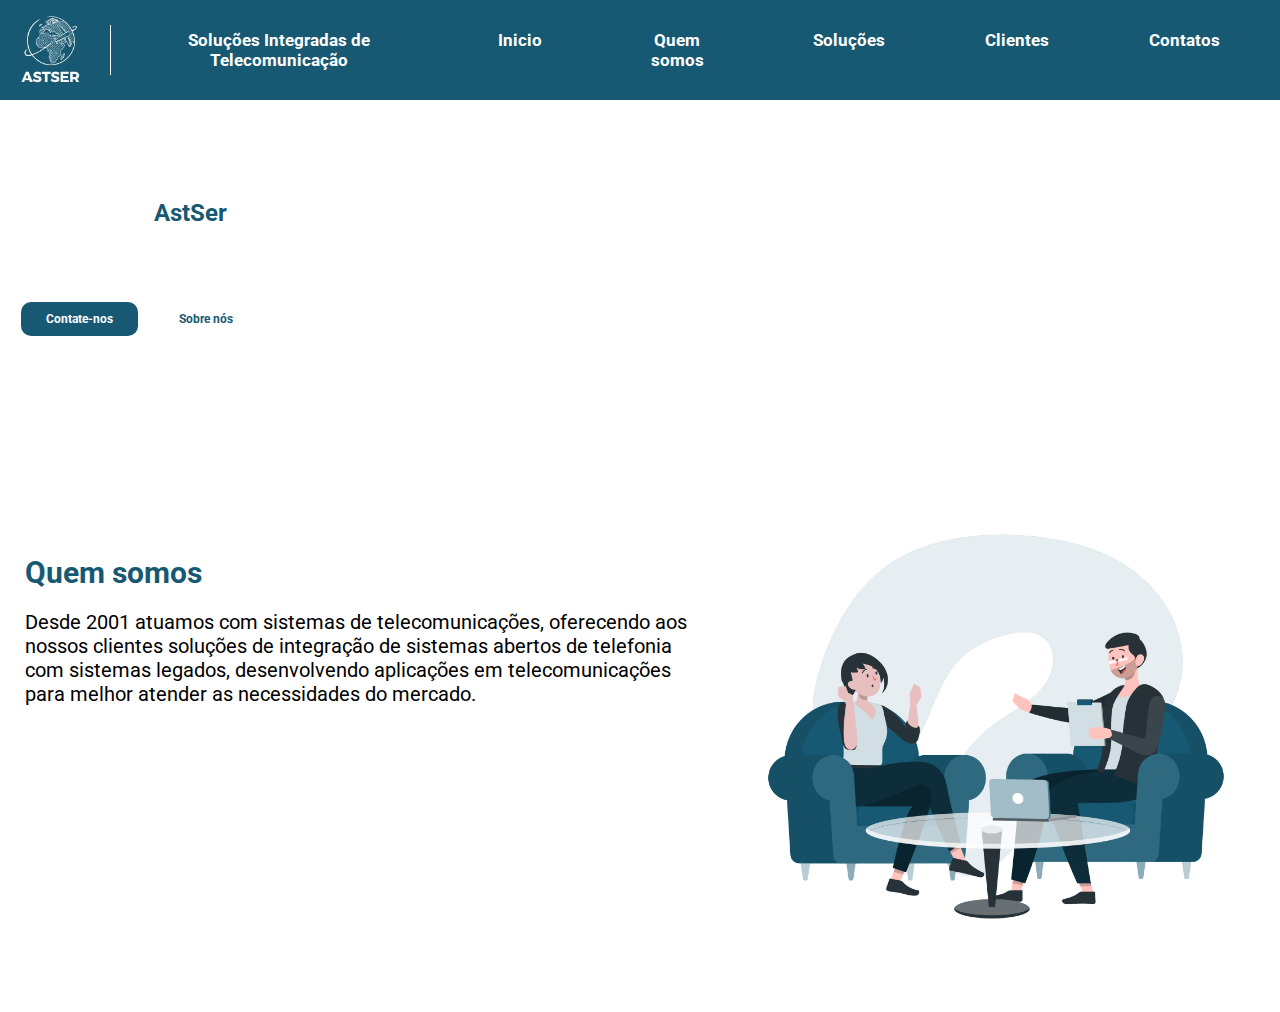
==== index.html @ e0fa29d2 "att" ====
<!DOCTYPE html>
<html lang="pt-br">
<head>
    <meta charset="UTF-8">
    <meta http-equiv="X-UA-Compatible" content="IE=edge">
    <meta name="viewport" content="width=device-width, initial-scale=1.0">
    <title>Astser</title>
    <link rel="stylesheet" href="style.css">
    <link rel="preconnect" href="https://fonts.googleapis.com">
    <link rel="preconnect" href="https://fonts.gstatic.com" crossorigin>
    <link href="https://fonts.googleapis.com/css2?family=Roboto:wght@100&display=swap" rel="stylesheet">
    <link rel="stylesheet" href="https://fonts.googleapis.com/css2?family=Material+Symbols+Outlined:opsz,wght,FILL,GRAD@48,400,0,0" />
    <link href="https://fonts.googleapis.com/css2?family=Roboto:wght@100;900&display=swap" rel="stylesheet">
    <script src="https://code.jquery.com/jquery-3.6.1.min.js" integrity="sha256-o88AwQnZB+VDvE9tvIXrMQaPlFFSUTR+nldQm1LuPXQ=" crossorigin="anonymous"></script>
</head>
<body>
    
        <header>
            <div class="menu active">
                <div class="empresa">
                    <div id="logo">
                        <a href="#"><img src="images/imgOrg.jpg" alt=""></a>
                    </div>
                    <div class="traco"></div>
                    <div id="frase">
                        <p>Soluções Integradas de Telecomunicação</p>
                    </div>
                </div>
                <div><span id="icon-menu" class="material-symbols-outlined" style="cursor: pointer;" onclick="clickMenu()">menu</span></div>
                <div>
                    <div>
                        <ul id="itens" class="itens">
                            <li><a href="#">Inicio</a></li>
                            <li><a href="#">Quem somos</a></li>
                            <li><a href="#">Soluções</a></li>
                            <li><a href="#">Clientes</a></li>
                            <li><a href="#">Contatos</a></li>
                        </ul>
                    </div>
                    <ul class="itens-2">
                        <a href="#">
                            <li>Inicio</li>
                        </a>
                        <a href="#">
                            <li>Quem somos</li>
                        </a>
                        <a href="#">
                            <li>Soluções</li>
                        </a>
                        <a href="#">
                            <li>Clientes</li>
                        </a>
                        <a href="#">
                            <li>Contatos</li>
                        </a>
                    </ul>
                </div>
            </div>
        </header>

        <main>
            <div class="content">
                <div class="div-content">
                    <div class="words-content">
                        <div id="title-content">
                            <h2>Bem vindo a <span>AstSer</span></h2>
                        </div>
                        <div id="paragraph-content">
                            <p>Estamos prontos para oferecer a você soluções na integração de seu sistema de telecomunicação.</p>
                        </div>
                        <div class="btn-content">
                                <div class="btn">
                                    <a href="#">
                                        Contate-nos
                                    </a>
                                </div>
                            
                            <div class="btn">
                                <a href="#" >
                                    Sobre nós
                                </a>
                            </div>
                    </div>
                    </div>
                </div>
            </div>

            <div class="who-we">
                <div class="who-content">
                    <h2>Quem somos</h2>
                    <p>Desde 2001 atuamos com sistemas de telecomunicações, oferecendo aos nossos clientes soluções de integração de sistemas abertos de telefonia com sistemas legados, desenvolvendo aplicações em telecomunicações para melhor atender as necessidades do mercado.</p>
                </div>
                <div class="who-img">
                    <img src="images/Consulting-rafiki.png" alt="">
                </div>
            </div>

            <div class="solucoes">
                
            </div>
        </main>
</body>
<script>
    function clickMenu(){
        if(itens.style.display == "flex"){
            itens.style.display = "none"
        }else{
            itens.style.display = "flex"
        }
    }

</script>
</html>
---- style.css ----
/* MENU */
*{
    padding: 0px;
    margin: 0px;
    font-family: 'Roboto', sans-serif;
}
.menu{
    text-align: center;
    margin: auto;
    background-color: #175972; 
    font-weight: bold;
    margin: auto;
    padding: 15px;
    box-sizing: border-box;
    width: 100%;
    color: white;
    /* MENU FIXO */
    position: fixed;
    top: 0;
    z-index: 999;
}
.menu a{
    text-decoration: none;
    color: white;
}
.empresa p{
    margin: 15px;
}
#logo img{
    width: 60px;
}

.itens{
    display: none;
    list-style-type: none;
    flex-direction: column; 
    text-align: left;
    position: fixed;
    background-color: #175972;
    margin-top: 25px; 
    height: 100%;
    padding: 40px;
    left: 0;
    /* left: -220px;
    top: 143px;
    position: absolute;
    padding: 20px;
    padding-right: 70px;
    height: 100%;
    margin-top: 40px;
    text-align: left;
    background-color: #175972; 
    box-shadow: 1px 3px 1px 1px rgba(0, 0, 0, 0.286);
    transform: translateX(220px);
    transition: 2s ease;  */
} 
.itens li{
    margin-top: 20px;
}

.itens li:hover{
    background-color: #34bcee3f; 
}
.itens-2{
    display: none;
    text-align: center;
    list-style-type: none;
    flex-direction: column;
}
.itens li{
    padding: 10px;
}
#icon-menu{
    float: left;
}
/* BEM-VINDO A ASTSER */

.content{
    display: flex;
    min-height: 350px;
    margin-top: 170px;
}
.div-content{
    display: flex;
    width: 100%;
    background-image: url("images/global2.png");
    background-size: cover;
    background-position: left;
    flex-direction: column;
    justify-content: center;
    text-align: left;
    padding-left: 15px;
}
#title-content{
    margin-bottom: 20px;
    font-weight: bold;
    color: white;
}
#title-content span{
    color: #175972;
    font-weight: bold;
}
#paragraph-content p{
    margin-right: 150px;
    color: rgba(255, 255, 255, 0.797);
}
.btn-content{
    margin-top: 30px;
}
.btn-content div:nth-child(2){
    background-color: white;
}
.btn-content div:nth-child(2) a{
    color: #175972;
}
.btn-content div:nth-child(2):hover{
    background-color: #34bcee3f;
}
.btn-content div:nth-child(2) a:hover{
    color: white;
}
.btn{
    display: inline-block;
    background-color: #175972;
    padding: 10px;
    padding-left: 25px;
    padding-right: 25px;
    border-radius: 10px;
    border: none;
    text-decoration: none;
    font-weight: bold;
    text-align: center;
    margin: 6px;
    max-width: 25%;
    font-size: 12px;
    cursor: pointer;
}
.btn a{
    text-decoration: none;
    color: white;
}
.btn:hover{
    background-color: #34bcee3f;
    color: rgb(255, 255, 0);
    font-weight: bold;
    transition: 1s;
} 
/* QUEM SOMOS */

.who-we{
    color: rgb(0, 0, 0);
    text-align: left;
    
}
.who-content{
    padding-left: 15px;
    margin: 10px;
}
.who-content h2{
    font-weight: bold;
    color: #175972;
    margin-bottom: 20px;
}
.who-img img{
    width: 100%;
}
/* RESPONSIVIDADE MENU */

@media (min-width:700px) {
    .content{
        margin-top: 95px;
    }
    .traco{
        width: 1px;
        height: 50px;
        margin-left: 10px;
        background-color: white;
    }
    .empresa{
        display: flex;
        align-items: center;
    }
    .menu{
        display: flex;
        justify-content: space-around;
        font-size: 15px;
        align-items: center;
        padding: 10px;
    }
    #icon-menu{
        display: none;
    } 
    .itens{
        position: none;
        display: none;
    }
    .itens li{
        display: none;
    }
    .itens-2{
        display: flex;
        flex-direction: row;
    }
    .itens-2 li{
        margin: 20px;
    }
    .itens-2 a:hover{
        background-color: #34bcee3f; 
        border-radius: 15px;
        transition: 1.0s;
    }
}
@media (min-width:1000px) {
    /* MENU */
    .itens{
        position: none;
        display: none;
    }
    .itens-2 li{
        margin-left: 50px;
        margin-right: 50px;
    }
    .traco{
        width: 1px;
        height: 50px;
        margin-left: 30px;
        background-color: white;
    }
    #logo{
        margin-left: 10px;
    }
    /*  QUEM SOMOS */
    .who-we{
        display: flex;
    }
    .who-content{
        display: flex;
        flex-direction: column;
        
        padding-top: 100px;
        font-size: 20px;
    }
    .who-img img{
        min-width: 50%;
    }
}
@media (min-width:1200px) {
    .menu{
        font-size: 17px;
        padding: 10px;
    }
}
/* RESPONSIVIDADE CONTENT */

@media (min-width:1500px) {
    .content{
        min-height: 500px;
    }
    .div-content{
        align-items: center;
    }
    .btn{
       font-size: 17px;
        
    }
    .words-content{
        width: 50%;
        display: flex;
        font-size: 25px;
        flex-direction: column;
        justify-content: center;
        margin-right: 500px;
    }
    .who-img{
        width: 1200px;
    }
    .who-img img{
        width: 600px;
    }
    .who-content{
        margin-left: 375px;
    }
}
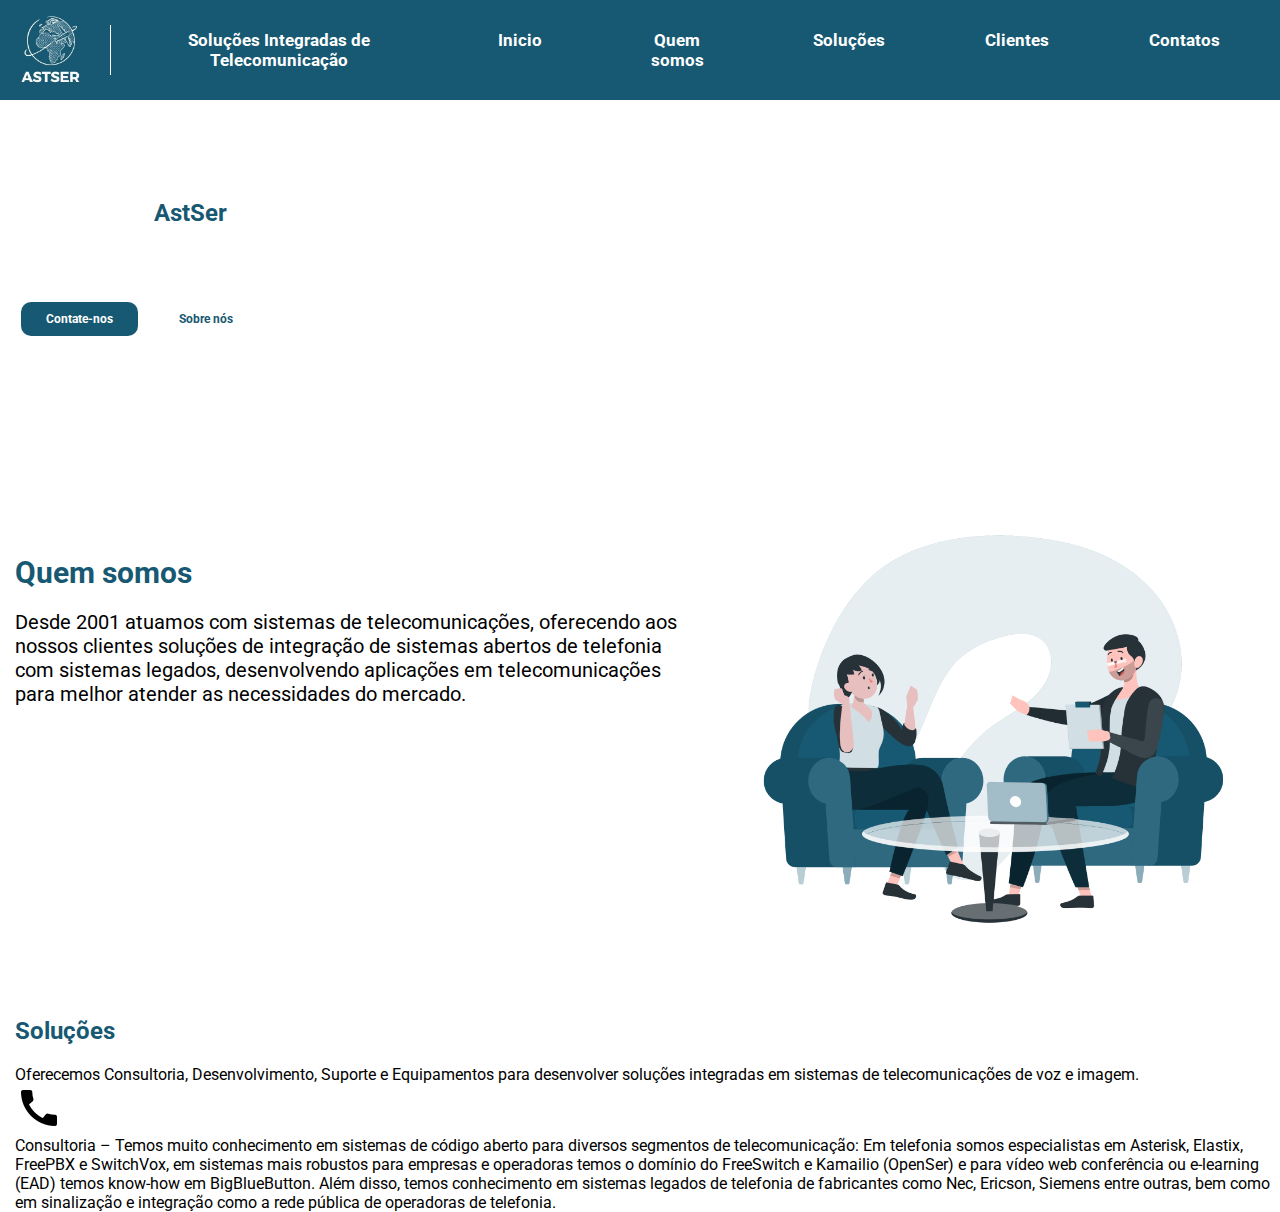
==== commit d2a813e7: "update" ====
--- a/index.html
+++ b/index.html
@@ -96,7 +96,14 @@
             </div>
 
             <div class="solucoes">
-                
+                <h2>Soluções</h2>
+                <p>Oferecemos Consultoria, Desenvolvimento, Suporte e Equipamentos para desenvolver soluções integradas em sistemas de telecomunicações de voz e imagem.</p>
+                <div class="solucoes-itens">
+                    <div class="">
+                        <img src="images/baseline_call_black_24dp.png" alt="">
+                        <p>Consultoria – Temos muito conhecimento em sistemas de código aberto para diversos segmentos de telecomunicação: Em telefonia somos especialistas em Asterisk, Elastix, FreePBX e SwitchVox, em sistemas mais robustos para empresas e operadoras temos o domínio do FreeSwitch e Kamailio (OpenSer) e para vídeo web conferência ou e-learning (EAD)  temos know-how em BigBlueButton. Além disso, temos conhecimento em sistemas legados de telefonia de fabricantes como Nec, Ericson, Siemens entre outras, bem como em sinalização e integração como a rede pública de operadoras de telefonia.</p>
+                    </div>
+                </div>
             </div>
         </main>
 </body>
--- a/style.css
+++ b/style.css
@@ -153,7 +153,7 @@
     
 }
 .who-content{
-    padding-left: 15px;
+    padding-left: 5px;
     margin: 10px;
 }
 .who-content h2{
@@ -164,6 +164,19 @@
 .who-img img{
     width: 100%;
 }
+/* SOLUÇÕES */
+.solucoes{
+    display: flex;
+    flex-direction: column;
+    text-align: left;
+    padding-left: 15px;
+}
+.solucoes h2{
+    font-weight: bold;
+    color: #175972;
+    margin-bottom: 20px;
+}
+
 /* RESPONSIVIDADE MENU */
 
 @media (min-width:700px) {
@@ -261,7 +274,6 @@
     }
     .btn{
        font-size: 17px;
-        
     }
     .words-content{
         width: 50%;
@@ -273,11 +285,12 @@
     }
     .who-img{
         width: 1200px;
+        margin-right: 160px;
     }
     .who-img img{
         width: 600px;
     }
     .who-content{
-        margin-left: 375px;
+        margin-left: 395px;
     }
 }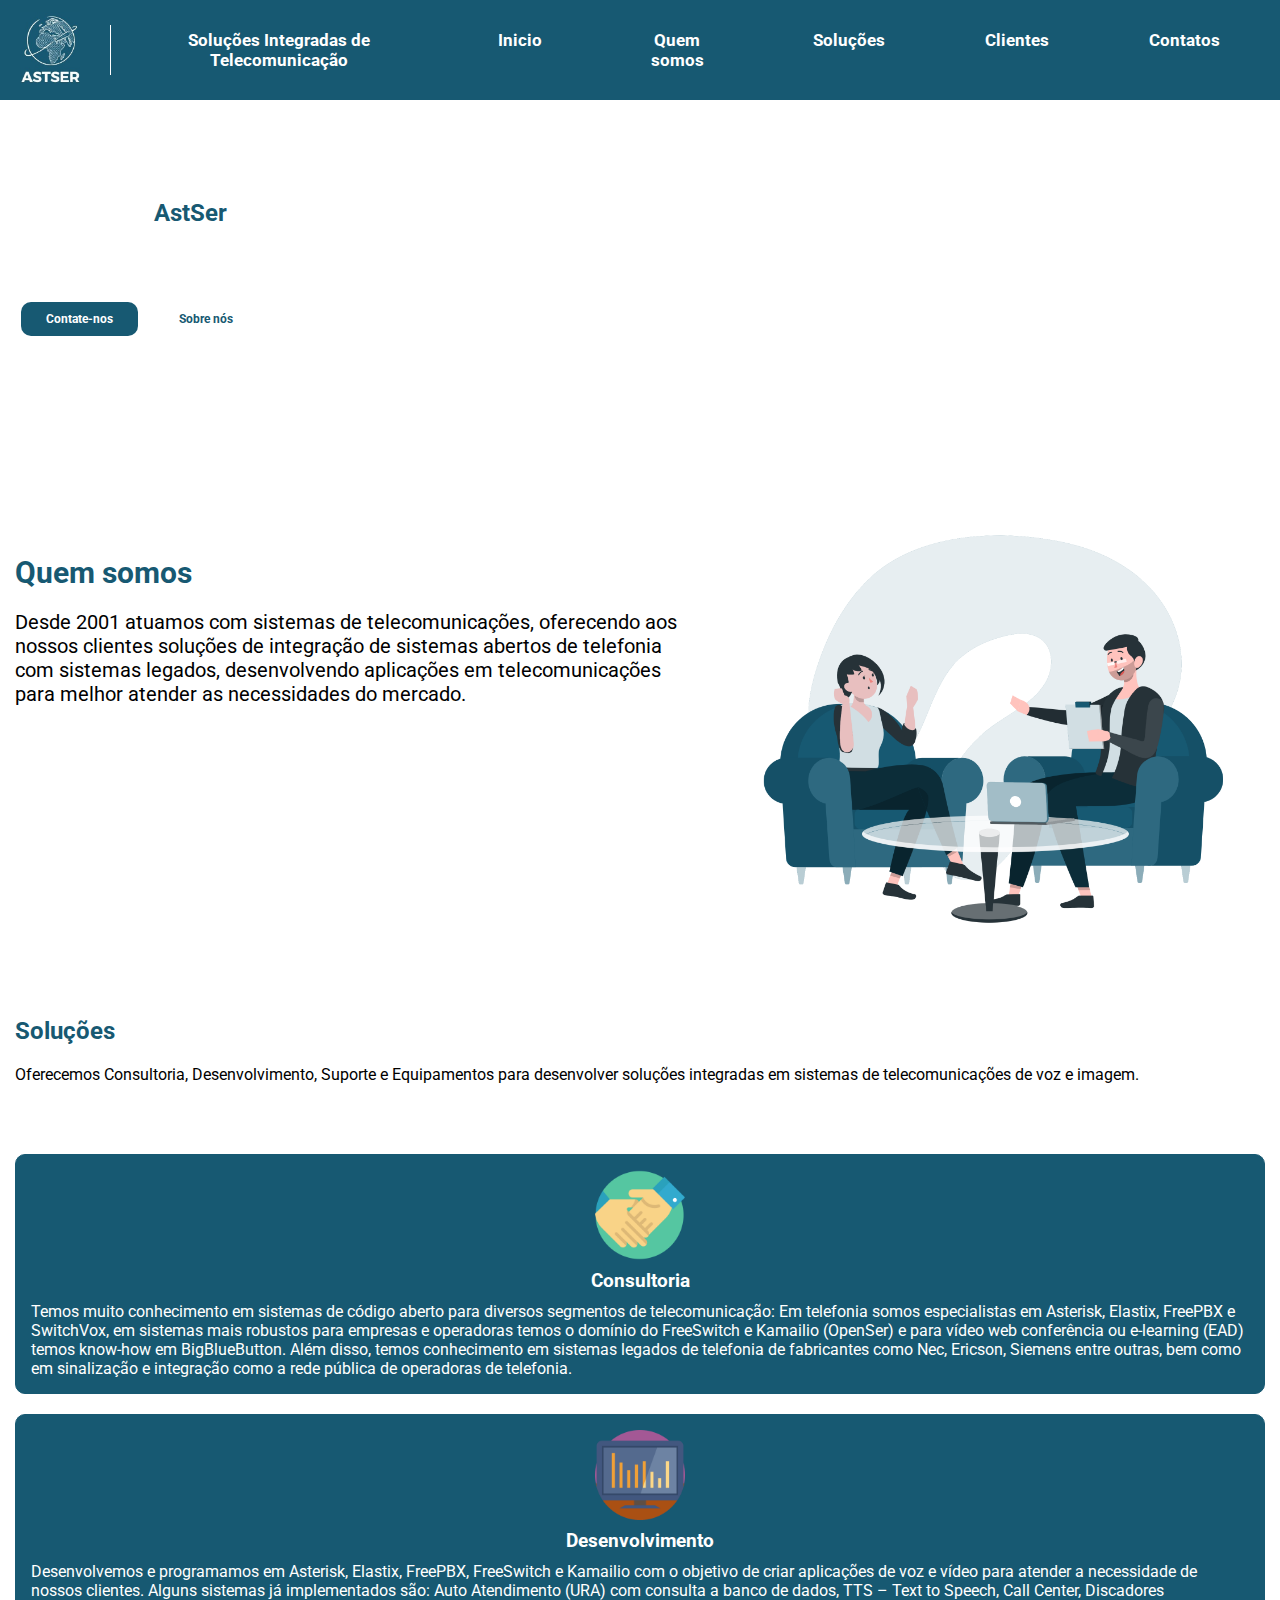
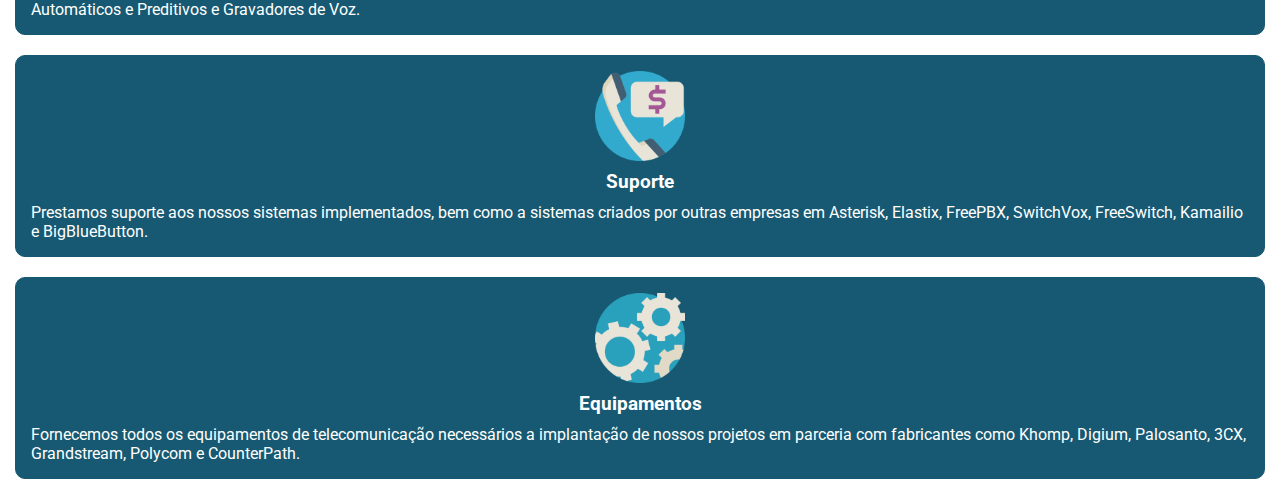
==== commit e8548902: "update 1.0" ====
--- a/index.html
+++ b/index.html
@@ -98,10 +98,30 @@
             <div class="solucoes">
                 <h2>Soluções</h2>
                 <p>Oferecemos Consultoria, Desenvolvimento, Suporte e Equipamentos para desenvolver soluções integradas em sistemas de telecomunicações de voz e imagem.</p>
-                <div class="solucoes-itens">
-                    <div class="">
-                        <img src="images/baseline_call_black_24dp.png" alt="">
-                        <p>Consultoria – Temos muito conhecimento em sistemas de código aberto para diversos segmentos de telecomunicação: Em telefonia somos especialistas em Asterisk, Elastix, FreePBX e SwitchVox, em sistemas mais robustos para empresas e operadoras temos o domínio do FreeSwitch e Kamailio (OpenSer) e para vídeo web conferência ou e-learning (EAD)  temos know-how em BigBlueButton. Além disso, temos conhecimento em sistemas legados de telefonia de fabricantes como Nec, Ericson, Siemens entre outras, bem como em sinalização e integração como a rede pública de operadoras de telefonia.</p>
+                <div class="solucoes-content">
+                    <div class="solucoes-itens">
+                        <div class="icon-img">
+                            <img src="images/aperto-de-mao.png" alt="">
+                        </div>
+                        <p><h3>Consultoria</h3> Temos muito conhecimento em sistemas de código aberto para diversos segmentos de telecomunicação: Em telefonia somos especialistas em Asterisk, Elastix, FreePBX e SwitchVox, em sistemas mais robustos para empresas e operadoras temos o domínio do FreeSwitch e Kamailio (OpenSer) e para vídeo web conferência ou e-learning (EAD)  temos know-how em BigBlueButton. Além disso, temos conhecimento em sistemas legados de telefonia de fabricantes como Nec, Ericson, Siemens entre outras, bem como em sinalização e integração como a rede pública de operadoras de telefonia.</p>
+                    </div>
+                    <div class="solucoes-itens">
+                        <div class="icon-img">
+                            <img src="images/estatisticas.png" alt="">
+                        </div>
+                        <p><h3>Desenvolvimento</h3> Desenvolvemos e programamos em Asterisk, Elastix, FreePBX, FreeSwitch e Kamailio com o objetivo de criar aplicações de voz e vídeo para atender a necessidade de nossos clientes. Alguns sistemas já implementados são: Auto Atendimento (URA) com consulta a banco de dados, TTS – Text to Speech, Call Center, Discadores Automáticos e Preditivos e Gravadores de Voz.</p>
+                    </div>
+                    <div class="solucoes-itens">
+                        <div class="icon-img">
+                            <img src="images/chamada-telefonica.png" alt="">
+                        </div>
+                        <p><h3>Suporte</h3> Prestamos suporte aos nossos sistemas implementados, bem como a sistemas criados por outras empresas em Asterisk, Elastix, FreePBX, SwitchVox, FreeSwitch, Kamailio e BigBlueButton.</p>
+                    </div>
+                    <div class="solucoes-itens">
+                        <div class="icon-img">
+                            <img src="images/engrenagem.png" alt="">
+                        </div>
+                        <p><h3>Equipamentos</h3> Fornecemos todos os equipamentos de telecomunicação necessários a implantação de nossos projetos em parceria com fabricantes como Khomp, Digium, Palosanto, 3CX, Grandstream, Polycom e CounterPath.</p>
                     </div>
                 </div>
             </div>
--- a/style.css
+++ b/style.css
@@ -150,7 +150,6 @@
 .who-we{
     color: rgb(0, 0, 0);
     text-align: left;
-    
 }
 .who-content{
     padding-left: 5px;
@@ -170,13 +169,39 @@
     flex-direction: column;
     text-align: left;
     padding-left: 15px;
+    color: rgb(0, 0, 0);
 }
 .solucoes h2{
     font-weight: bold;
     color: #175972;
     margin-bottom: 20px;
 }
-
+.solucoes-content{
+    display: flex;
+    flex-direction: column;
+    margin-top: 70px;
+    padding-right: 15px;
+    color: white;
+}
+.solucoes-itens{
+    border: 1px solid #175972;
+    border-radius: 10px;
+    padding: 15px;
+    background-color: #175972;
+    margin-bottom: 20px;
+}
+.solucoes-itens h3{
+    text-align: center;
+    margin: 10px;
+}
+.icon-img{
+    display: flex;
+    justify-content: center;
+}
+.icon-img img{
+   max-width: 90px;
+
+}
 /* RESPONSIVIDADE MENU */
 
 @media (min-width:700px) {
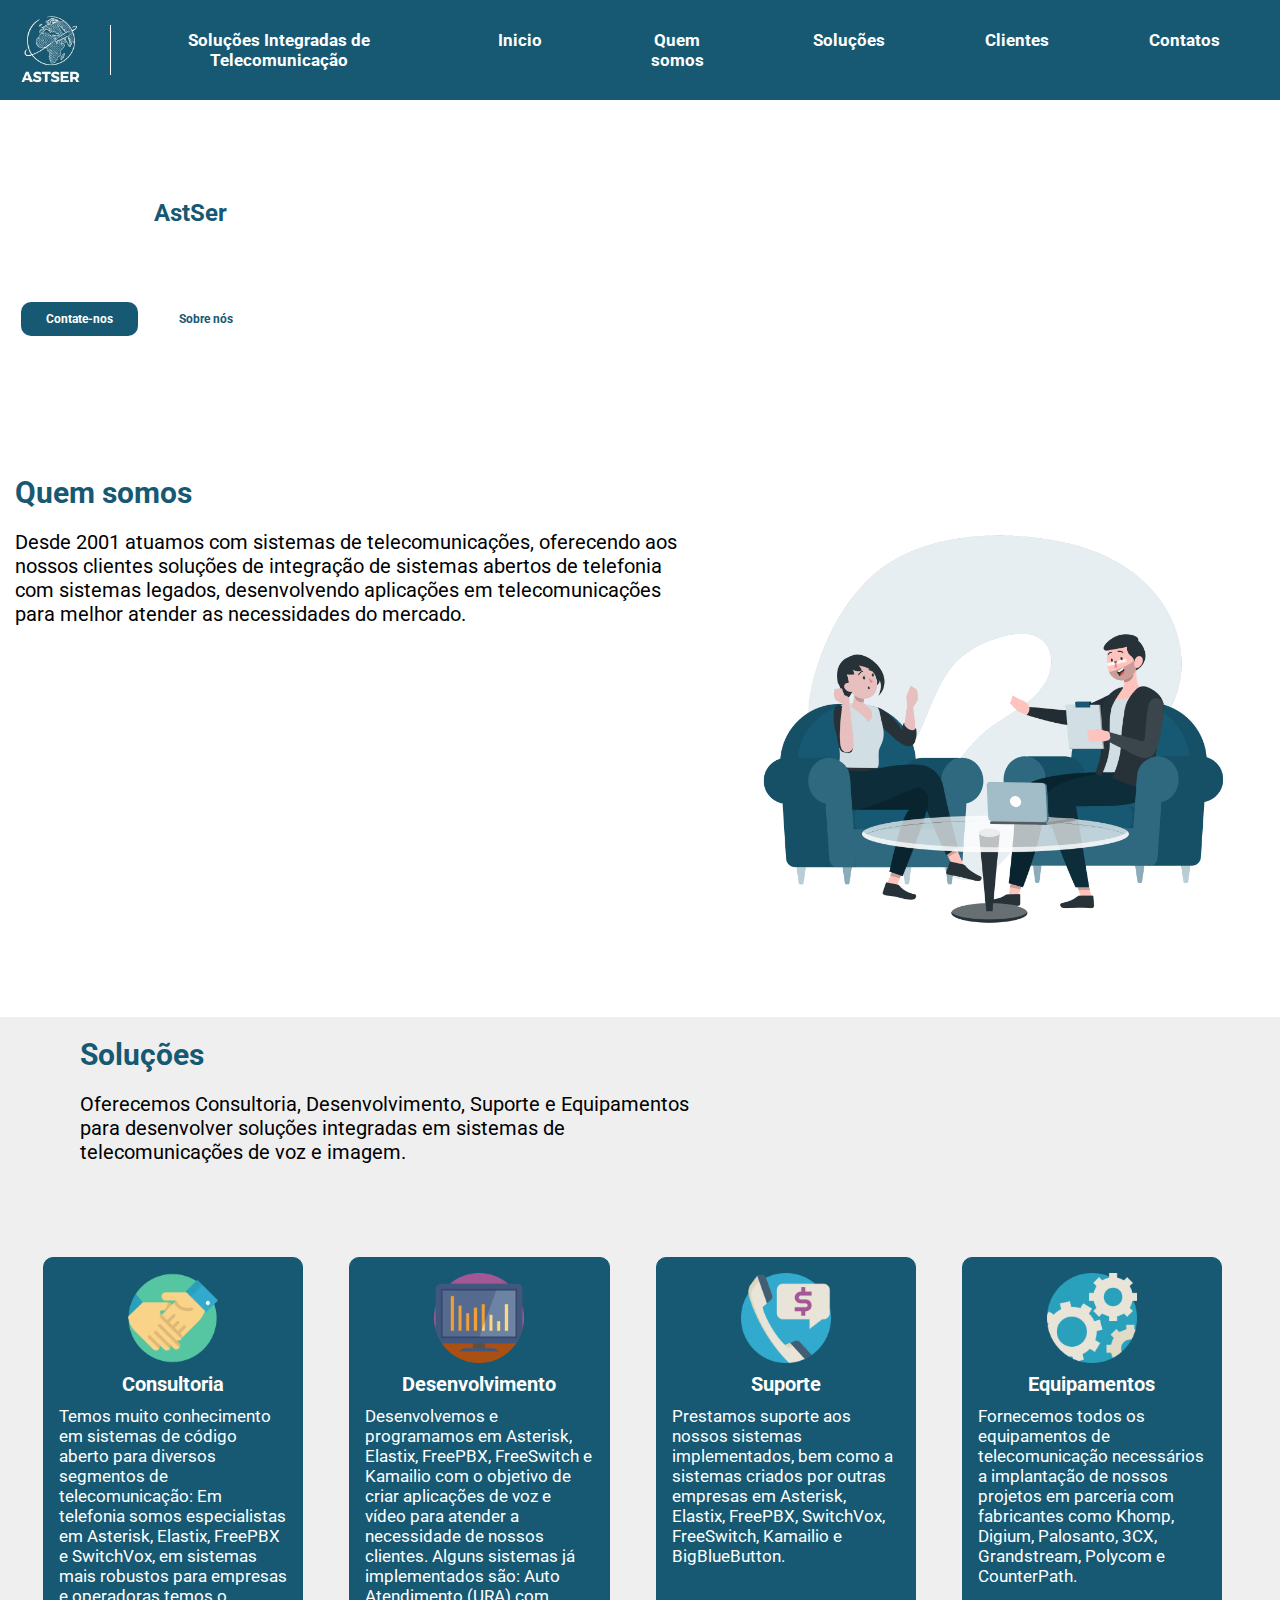
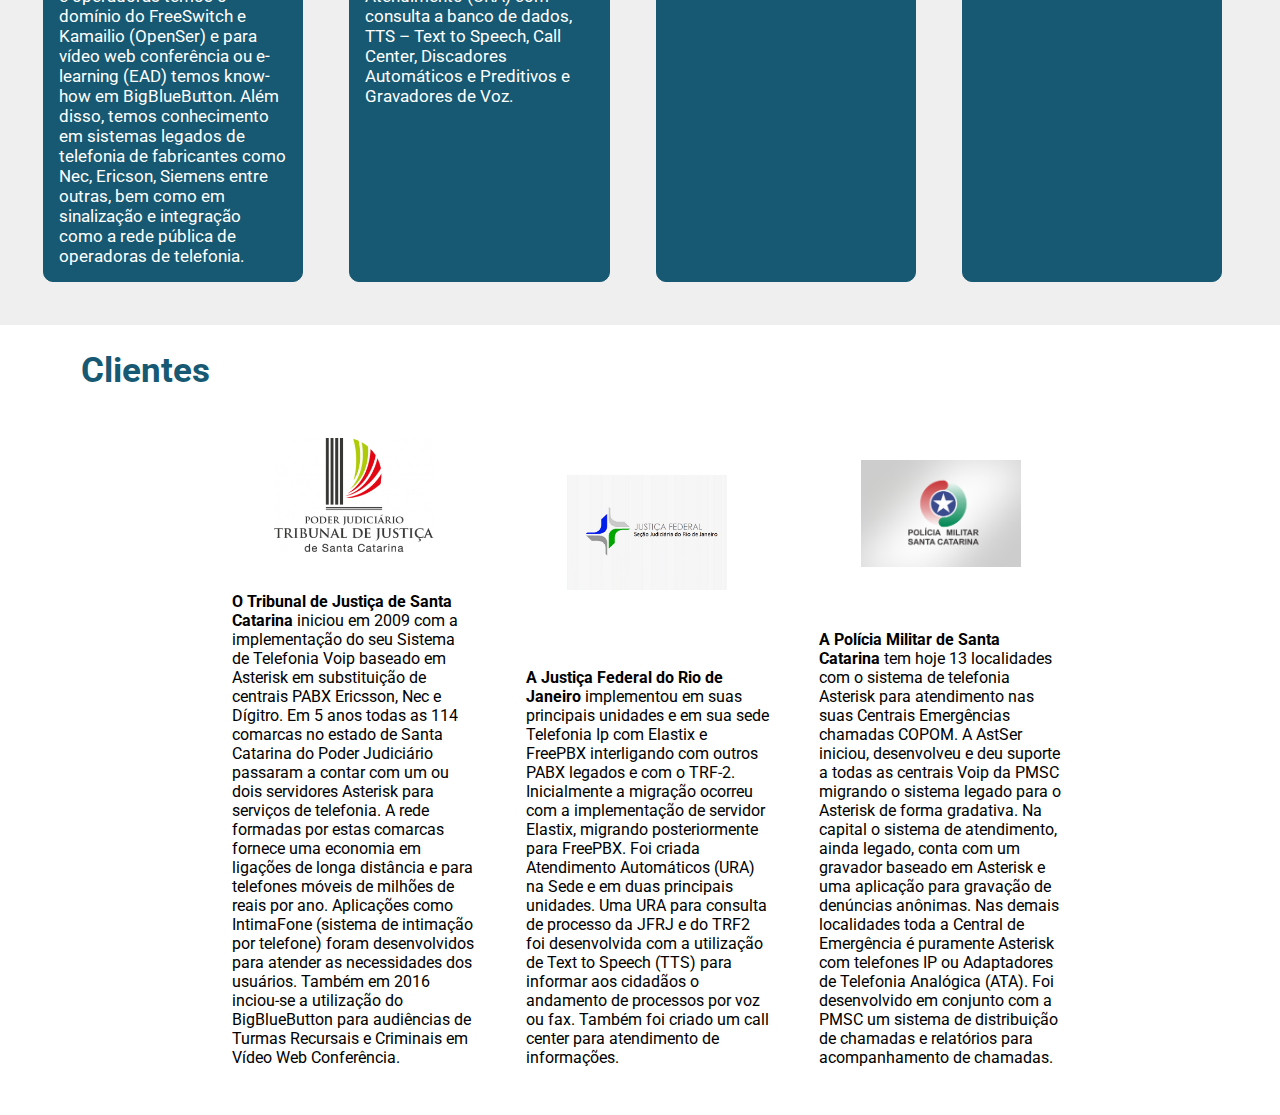
==== commit c6abe5ed: "update" ====
--- a/index.html
+++ b/index.html
@@ -96,16 +96,18 @@
             </div>
 
             <div class="solucoes">
-                <h2>Soluções</h2>
-                <p>Oferecemos Consultoria, Desenvolvimento, Suporte e Equipamentos para desenvolver soluções integradas em sistemas de telecomunicações de voz e imagem.</p>
+                <div class="solucoes-exp">
+                    <h2>Soluções</h2>
+                    <p>Oferecemos Consultoria, Desenvolvimento, Suporte e Equipamentos para desenvolver soluções integradas em sistemas de telecomunicações de voz e imagem.</p>
+                </div>
                 <div class="solucoes-content">
-                    <div class="solucoes-itens">
+                    <div class="solucoes-itens text">
                         <div class="icon-img">
                             <img src="images/aperto-de-mao.png" alt="">
                         </div>
                         <p><h3>Consultoria</h3> Temos muito conhecimento em sistemas de código aberto para diversos segmentos de telecomunicação: Em telefonia somos especialistas em Asterisk, Elastix, FreePBX e SwitchVox, em sistemas mais robustos para empresas e operadoras temos o domínio do FreeSwitch e Kamailio (OpenSer) e para vídeo web conferência ou e-learning (EAD)  temos know-how em BigBlueButton. Além disso, temos conhecimento em sistemas legados de telefonia de fabricantes como Nec, Ericson, Siemens entre outras, bem como em sinalização e integração como a rede pública de operadoras de telefonia.</p>
                     </div>
-                    <div class="solucoes-itens">
+                    <div class="solucoes-itens text">
                         <div class="icon-img">
                             <img src="images/estatisticas.png" alt="">
                         </div>
@@ -125,7 +127,33 @@
                     </div>
                 </div>
             </div>
+
+            <div class="clients">
+                <div class="card-client">
+                    <div id="title-clients">
+                        <h2>Clientes</h2>
+                    </div>
+                    <div class="client-content">
+                        <div class="img-clients">
+                            <img src="images/TJSC-V-Tribunal-de-Justica-300x214.png" alt="">
+                            <p><b>O Tribunal de Justiça de Santa Catarina</b> iniciou em 2009 com a implementação do seu Sistema de Telefonia Voip baseado em Asterisk em substituição de centrais PABX Ericsson, Nec e Dígitro. Em 5 anos todas as 114 comarcas no estado de Santa Catarina do Poder Judiciário passaram a contar com um ou dois servidores Asterisk para serviços de telefonia. A rede formadas por estas comarcas fornece uma economia em ligações de longa distância e para telefones móveis de milhões de reais por ano. Aplicações como IntimaFone (sistema de intimação por telefone) foram desenvolvidos para atender as necessidades dos usuários. Também em 2016 inciou-se a utilização do BigBlueButton para audiências de Turmas Recursais e Criminais em Vídeo Web Conferência.</p>
+                        </div>
+                        <div class="img-clients">
+                            <img src="images/justiça.jpg" alt="">
+                            <p><b>A Justiça Federal do Rio de Janeiro</b> implementou em suas principais unidades e em sua sede Telefonia Ip com Elastix e FreePBX interligando com outros PABX legados e com o TRF-2. Inicialmente a migração ocorreu com a implementação de servidor Elastix, migrando posteriormente para FreePBX. Foi criada Atendimento Automáticos (URA) na Sede e em duas principais unidades. Uma URA para consulta de processo da JFRJ e do TRF2 foi desenvolvida com a utilização de Text to Speech (TTS) para informar aos cidadãos o andamento de processos por voz ou fax. Também foi criado um call center para atendimento de informações.</p>
+                        </div>
+                        <div class="img-clients">
+                            <img src="images/image2.png" alt="">
+                            <p><b>A Polícia Militar de Santa Catarina</b> tem hoje 13 localidades com o sistema de telefonia Asterisk para atendimento nas suas Centrais Emergências chamadas COPOM. A AstSer iniciou, desenvolveu e deu suporte a todas as centrais Voip da PMSC migrando o sistema legado para o Asterisk de forma gradativa. Na capital o sistema de atendimento, ainda legado, conta com um gravador baseado em Asterisk e uma aplicação para gravação de denúncias anônimas. Nas demais localidades toda a Central de Emergência é puramente Asterisk com telefones IP ou Adaptadores de Telefonia Analógica (ATA). Foi desenvolvido em conjunto com a PMSC um sistema de distribuição de chamadas e relatórios para acompanhamento de chamadas.</p>
+                        </div>
+                    </div>
+                </div>
+            </div>
         </main>
+
+        <footer>
+            
+        </footer>
 </body>
 <script>
     function clickMenu(){
--- a/style.css
+++ b/style.css
@@ -169,7 +169,9 @@
     flex-direction: column;
     text-align: left;
     padding-left: 15px;
+    padding: 20px;
     color: rgb(0, 0, 0);
+    background-color: rgba(128, 128, 128, 0.126);
 }
 .solucoes h2{
     font-weight: bold;
@@ -200,8 +202,32 @@
 }
 .icon-img img{
    max-width: 90px;
-
-}
+}
+/* CLIENTES */
+.clients{
+    padding-left: 15px;
+    margin-top: 25px;
+}
+#title-clients{
+    text-align: left;
+    font-weight: bold;
+    color: #175972;
+}
+.card-client{
+    display: flex;
+    flex-direction: column;
+}
+.img-clients{
+    margin: auto;
+    margin-top: 50px;
+}
+.img-clients img{
+    display: flex;
+    width: 160px;
+    margin: auto;
+    padding-bottom: 40px;
+}
+
 /* RESPONSIVIDADE MENU */
 
 @media (min-width:700px) {
@@ -274,8 +300,7 @@
     .who-content{
         display: flex;
         flex-direction: column;
-        
-        padding-top: 100px;
+        padding-top: 20px;
         font-size: 20px;
     }
     .who-img img{
@@ -287,6 +312,50 @@
         font-size: 17px;
         padding: 10px;
     }
+    .solucoes{
+        font-size: 20px;
+        align-items: center;
+    }
+    .solucoes-content{
+        flex-direction: row;
+        justify-content: center;
+    }
+    .solucoes-itens{
+        margin: 23px;
+        width: 25%;
+        font-size: 17px;
+    }
+    .solucoes-exp{
+        display: flex;
+        flex-direction: column;
+        width: 50%;
+        justify-content: center;
+        margin-right: 500px;
+    }
+    .card-client{
+        align-items: center;
+    }
+    .client-content{
+        display: flex;
+        justify-content: center;
+        margin: 23px;
+    }
+    #title-clients{
+        display: flex;
+        flex-direction: row;
+        width: 50%;
+        margin-right: 500px;
+        font-size: 23px;
+    }
+    .img-clients{
+        width: 20%;
+        display: flex;
+        margin: 25px;
+        flex-direction: column;
+    }
+    /* .img-clients:first-child img{
+        margin-bottom: 120px;
+    } */
 }
 /* RESPONSIVIDADE CONTENT */
 
@@ -316,6 +385,10 @@
         width: 600px;
     }
     .who-content{
-        margin-left: 395px;
+        margin-left: 385px;
+
+    }
+    .solucoes-itens{
+        width: 15%;
     }
 }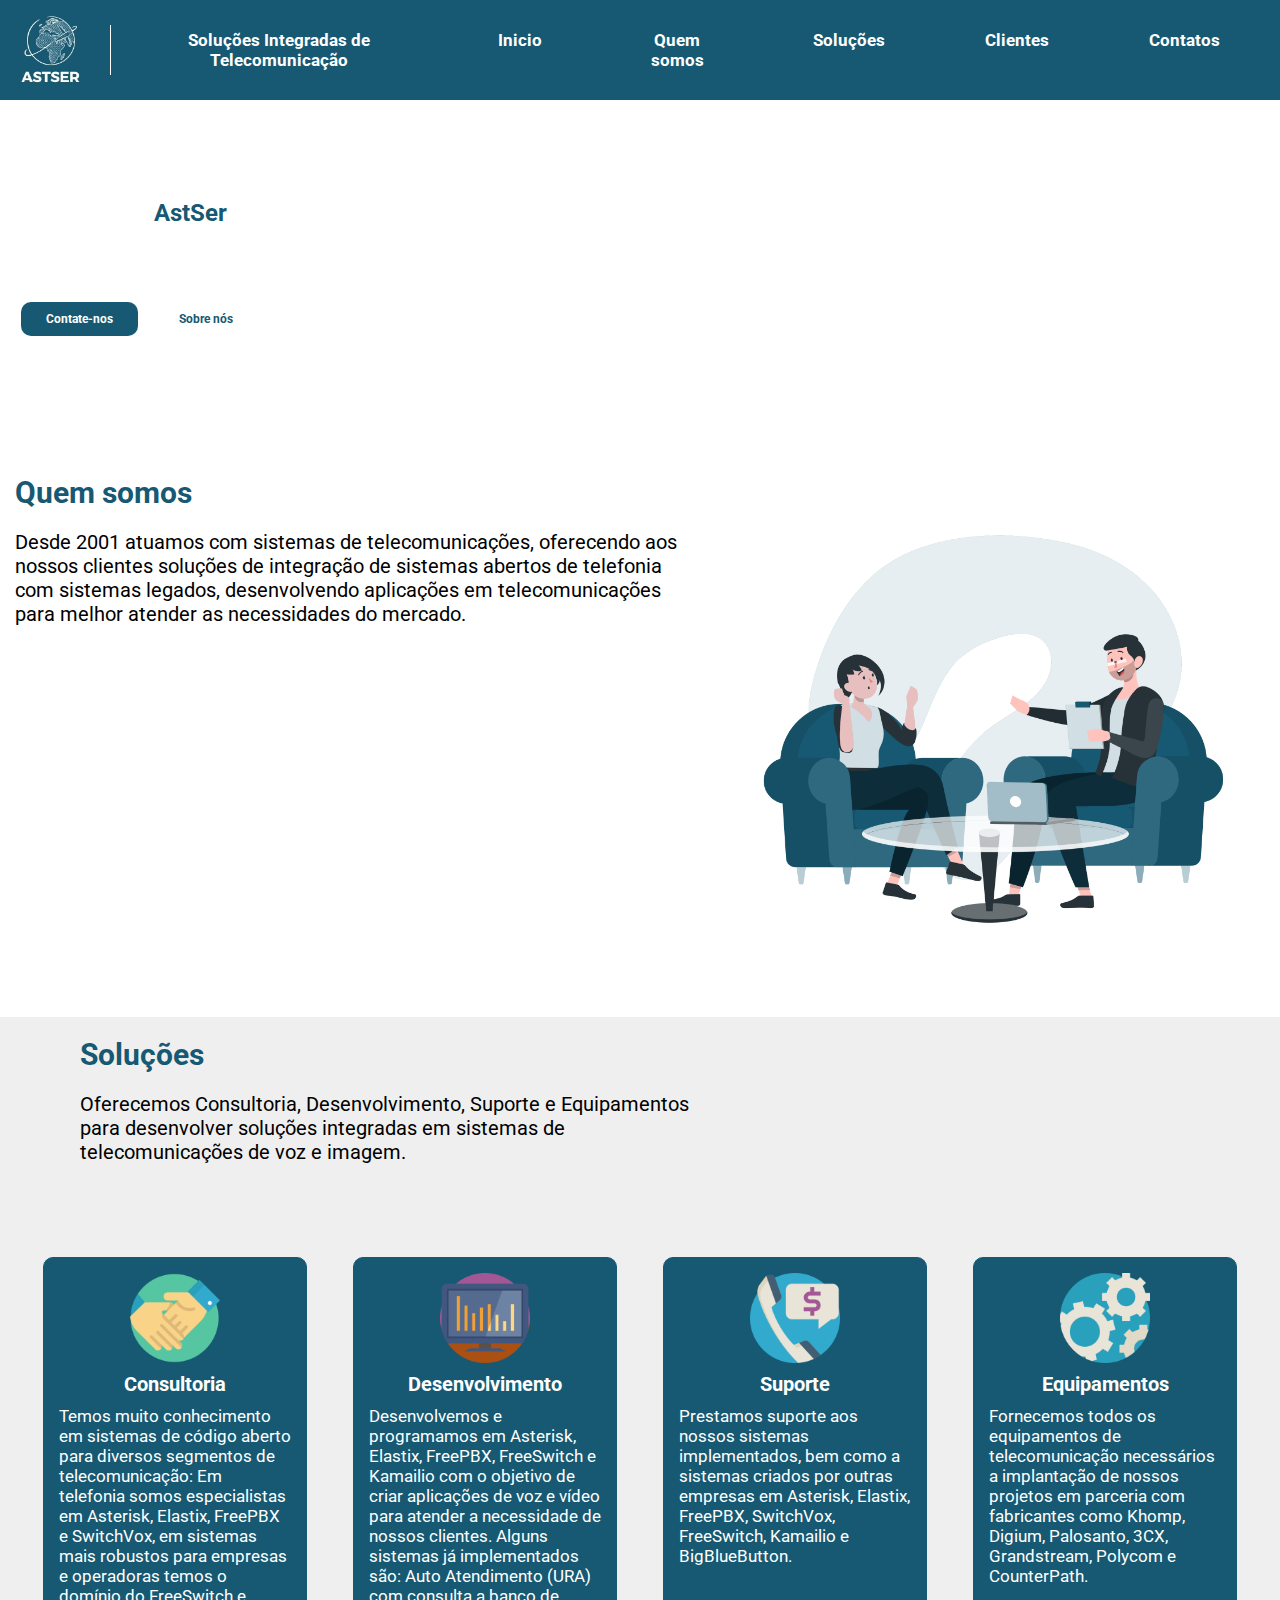
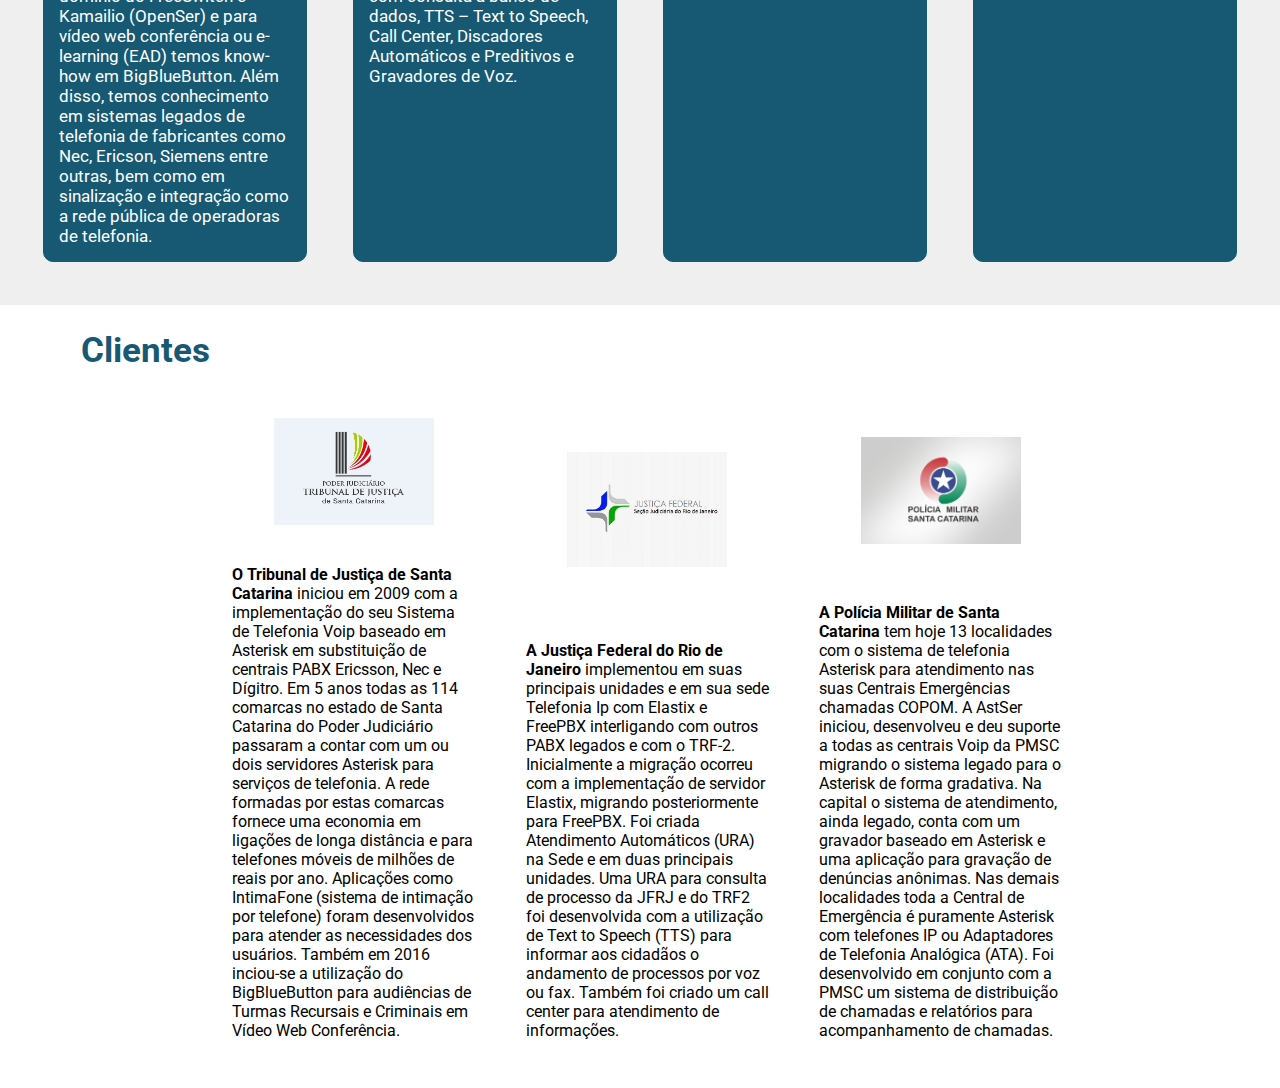
==== commit 6ef2950e: "update 2.0" ====
--- a/index.html
+++ b/index.html
@@ -135,7 +135,7 @@
                     </div>
                     <div class="client-content">
                         <div class="img-clients">
-                            <img src="images/TJSC-V-Tribunal-de-Justica-300x214.png" alt="">
+                            <img src="images/TJSC-1.jpg" alt="">
                             <p><b>O Tribunal de Justiça de Santa Catarina</b> iniciou em 2009 com a implementação do seu Sistema de Telefonia Voip baseado em Asterisk em substituição de centrais PABX Ericsson, Nec e Dígitro. Em 5 anos todas as 114 comarcas no estado de Santa Catarina do Poder Judiciário passaram a contar com um ou dois servidores Asterisk para serviços de telefonia. A rede formadas por estas comarcas fornece uma economia em ligações de longa distância e para telefones móveis de milhões de reais por ano. Aplicações como IntimaFone (sistema de intimação por telefone) foram desenvolvidos para atender as necessidades dos usuários. Também em 2016 inciou-se a utilização do BigBlueButton para audiências de Turmas Recursais e Criminais em Vídeo Web Conferência.</p>
                         </div>
                         <div class="img-clients">
@@ -152,7 +152,7 @@
         </main>
 
         <footer>
-            
+
         </footer>
 </body>
 <script>
--- a/style.css
+++ b/style.css
@@ -182,7 +182,6 @@
     display: flex;
     flex-direction: column;
     margin-top: 70px;
-    padding-right: 15px;
     color: white;
 }
 .solucoes-itens{
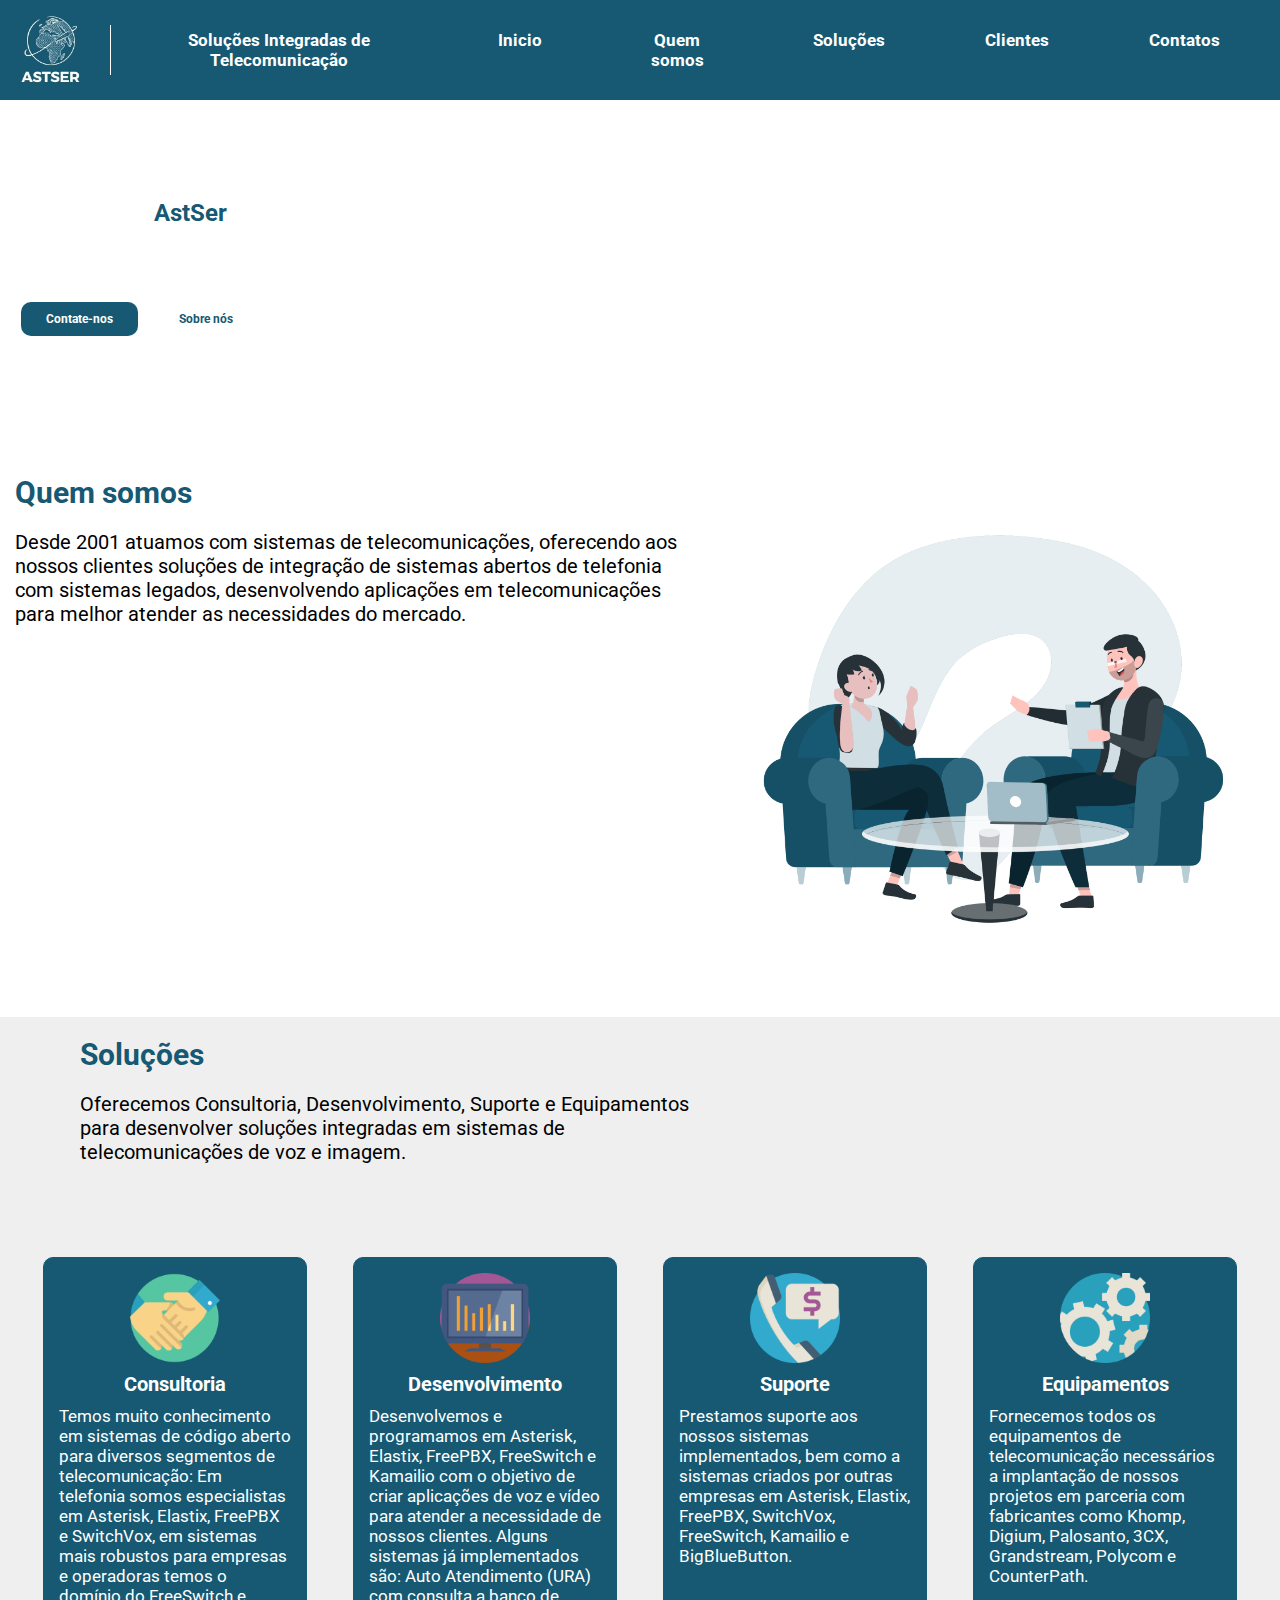
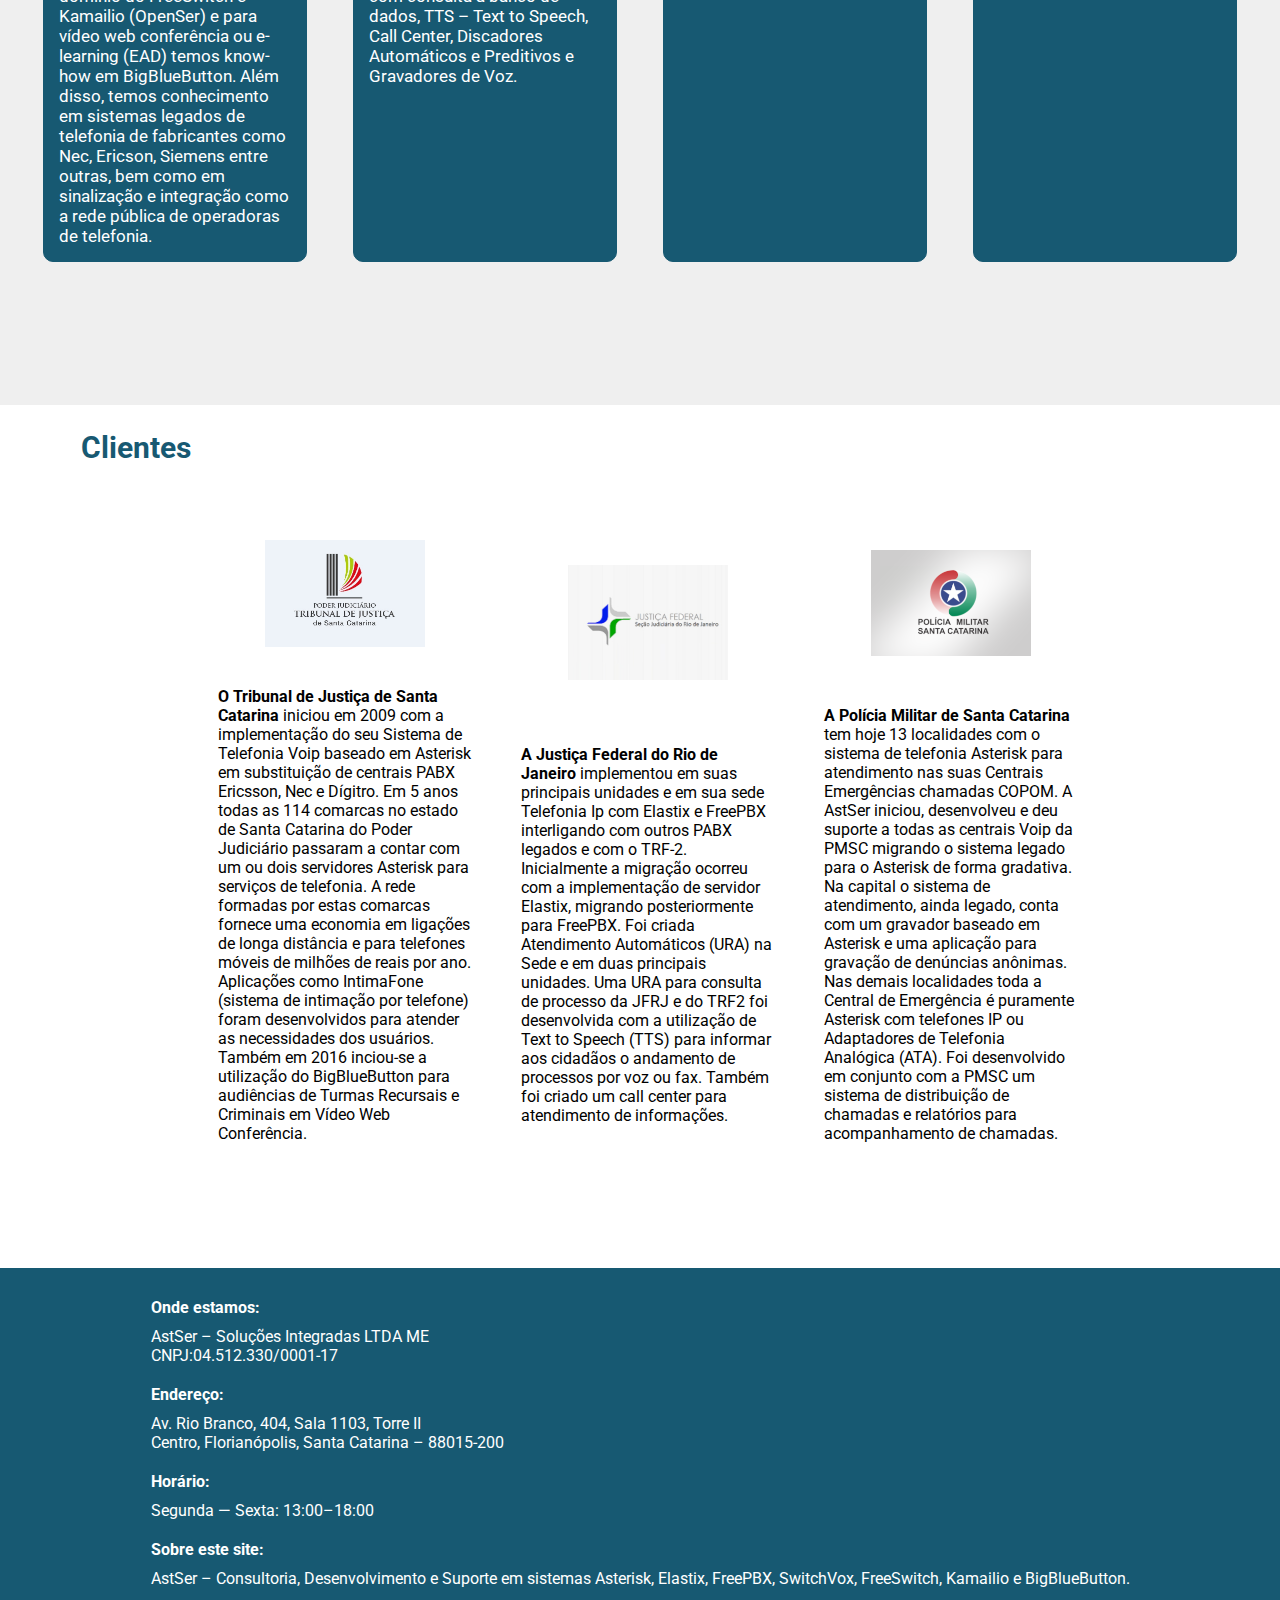
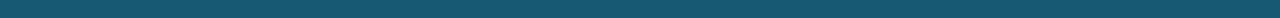
==== commit 50c6a5d8: "update 2.0" ====
--- a/index.html
+++ b/index.html
@@ -12,6 +12,7 @@
     <link rel="stylesheet" href="https://fonts.googleapis.com/css2?family=Material+Symbols+Outlined:opsz,wght,FILL,GRAD@48,400,0,0" />
     <link href="https://fonts.googleapis.com/css2?family=Roboto:wght@100;900&display=swap" rel="stylesheet">
     <script src="https://code.jquery.com/jquery-3.6.1.min.js" integrity="sha256-o88AwQnZB+VDvE9tvIXrMQaPlFFSUTR+nldQm1LuPXQ=" crossorigin="anonymous"></script>
+    <script src="prog.js"></script>
 </head>
 <body>
     
@@ -138,7 +139,7 @@
                             <img src="images/TJSC-1.jpg" alt="">
                             <p><b>O Tribunal de Justiça de Santa Catarina</b> iniciou em 2009 com a implementação do seu Sistema de Telefonia Voip baseado em Asterisk em substituição de centrais PABX Ericsson, Nec e Dígitro. Em 5 anos todas as 114 comarcas no estado de Santa Catarina do Poder Judiciário passaram a contar com um ou dois servidores Asterisk para serviços de telefonia. A rede formadas por estas comarcas fornece uma economia em ligações de longa distância e para telefones móveis de milhões de reais por ano. Aplicações como IntimaFone (sistema de intimação por telefone) foram desenvolvidos para atender as necessidades dos usuários. Também em 2016 inciou-se a utilização do BigBlueButton para audiências de Turmas Recursais e Criminais em Vídeo Web Conferência.</p>
                         </div>
-                        <div class="img-clients">
+                        <div class="img-clients space">
                             <img src="images/justiça.jpg" alt="">
                             <p><b>A Justiça Federal do Rio de Janeiro</b> implementou em suas principais unidades e em sua sede Telefonia Ip com Elastix e FreePBX interligando com outros PABX legados e com o TRF-2. Inicialmente a migração ocorreu com a implementação de servidor Elastix, migrando posteriormente para FreePBX. Foi criada Atendimento Automáticos (URA) na Sede e em duas principais unidades. Uma URA para consulta de processo da JFRJ e do TRF2 foi desenvolvida com a utilização de Text to Speech (TTS) para informar aos cidadãos o andamento de processos por voz ou fax. Também foi criado um call center para atendimento de informações.</p>
                         </div>
@@ -152,17 +153,28 @@
         </main>
 
         <footer>
-
+            <div class="footer">
+                <div class="footer-content">
+                    <div class="footer-info">
+                        <h4>Onde estamos:</h4>
+                        <p>AstSer – Soluções Integradas LTDA ME</p>
+                        <p>CNPJ:04.512.330/0001-17</p>
+                    </div>
+                    <div class="footer-info">
+                        <h4>Endereço:</h4>
+                        <p>Av. Rio Branco, 404, Sala 1103, Torre II</p>
+                        <p>Centro, Florianópolis, Santa Catarina – 88015-200</p>
+                    </div>
+                    <div class="footer-info">
+                        <h4>Horário:</h4>
+                        <p>Segunda — Sexta: 13:00–18:00</p>
+                    </div>
+                    <div class="footer-info">
+                        <h4>Sobre este site:</h4>
+                        <p>AstSer – Consultoria, Desenvolvimento e Suporte em sistemas Asterisk, Elastix, FreePBX, SwitchVox, FreeSwitch, Kamailio e BigBlueButton.</p>
+                    </div>
+                </div>
+            </div>
         </footer>
 </body>
-<script>
-    function clickMenu(){
-        if(itens.style.display == "flex"){
-            itens.style.display = "none"
-        }else{
-            itens.style.display = "flex"
-        }
-    }
-
-</script>
 </html>--- a/style.css
+++ b/style.css
@@ -29,7 +29,6 @@
 #logo img{
     width: 60px;
 }
-
 .itens{
     display: none;
     list-style-type: none;
@@ -41,18 +40,6 @@
     height: 100%;
     padding: 40px;
     left: 0;
-    /* left: -220px;
-    top: 143px;
-    position: absolute;
-    padding: 20px;
-    padding-right: 70px;
-    height: 100%;
-    margin-top: 40px;
-    text-align: left;
-    background-color: #175972; 
-    box-shadow: 1px 3px 1px 1px rgba(0, 0, 0, 0.286);
-    transform: translateX(220px);
-    transition: 2s ease;  */
 } 
 .itens li{
     margin-top: 20px;
@@ -207,6 +194,9 @@
     padding-left: 15px;
     margin-top: 25px;
 }
+.client-content{
+    margin-bottom: 100px;
+}
 #title-clients{
     text-align: left;
     font-weight: bold;
@@ -220,11 +210,29 @@
     margin: auto;
     margin-top: 50px;
 }
+.img-clients.space p{
+    margin-bottom: 18px;
+}
 .img-clients img{
     display: flex;
     width: 160px;
     margin: auto;
     padding-bottom: 40px;
+}
+/* FOOTER */
+
+.footer{
+    display: flex;
+    background-color: #175972;
+    color: white;
+    padding: 20px;
+    justify-content: center;
+}
+.footer-info{
+    padding: 10px;
+}
+.footer-info h4{
+    margin-bottom: 10px;
 }
 
 /* RESPONSIVIDADE MENU */
@@ -318,6 +326,7 @@
     .solucoes-content{
         flex-direction: row;
         justify-content: center;
+        padding-bottom: 100px;
     }
     .solucoes-itens{
         margin: 23px;
@@ -337,14 +346,14 @@
     .client-content{
         display: flex;
         justify-content: center;
-        margin: 23px;
     }
     #title-clients{
         display: flex;
         flex-direction: row;
         width: 50%;
         margin-right: 500px;
-        font-size: 23px;
+        font-size: 20px;
+        margin-bottom: 50px;
     }
     .img-clients{
         width: 20%;
@@ -352,9 +361,6 @@
         margin: 25px;
         flex-direction: column;
     }
-    /* .img-clients:first-child img{
-        margin-bottom: 120px;
-    } */
 }
 /* RESPONSIVIDADE CONTENT */
 
@@ -385,7 +391,6 @@
     }
     .who-content{
         margin-left: 385px;
-
     }
     .solucoes-itens{
         width: 15%;
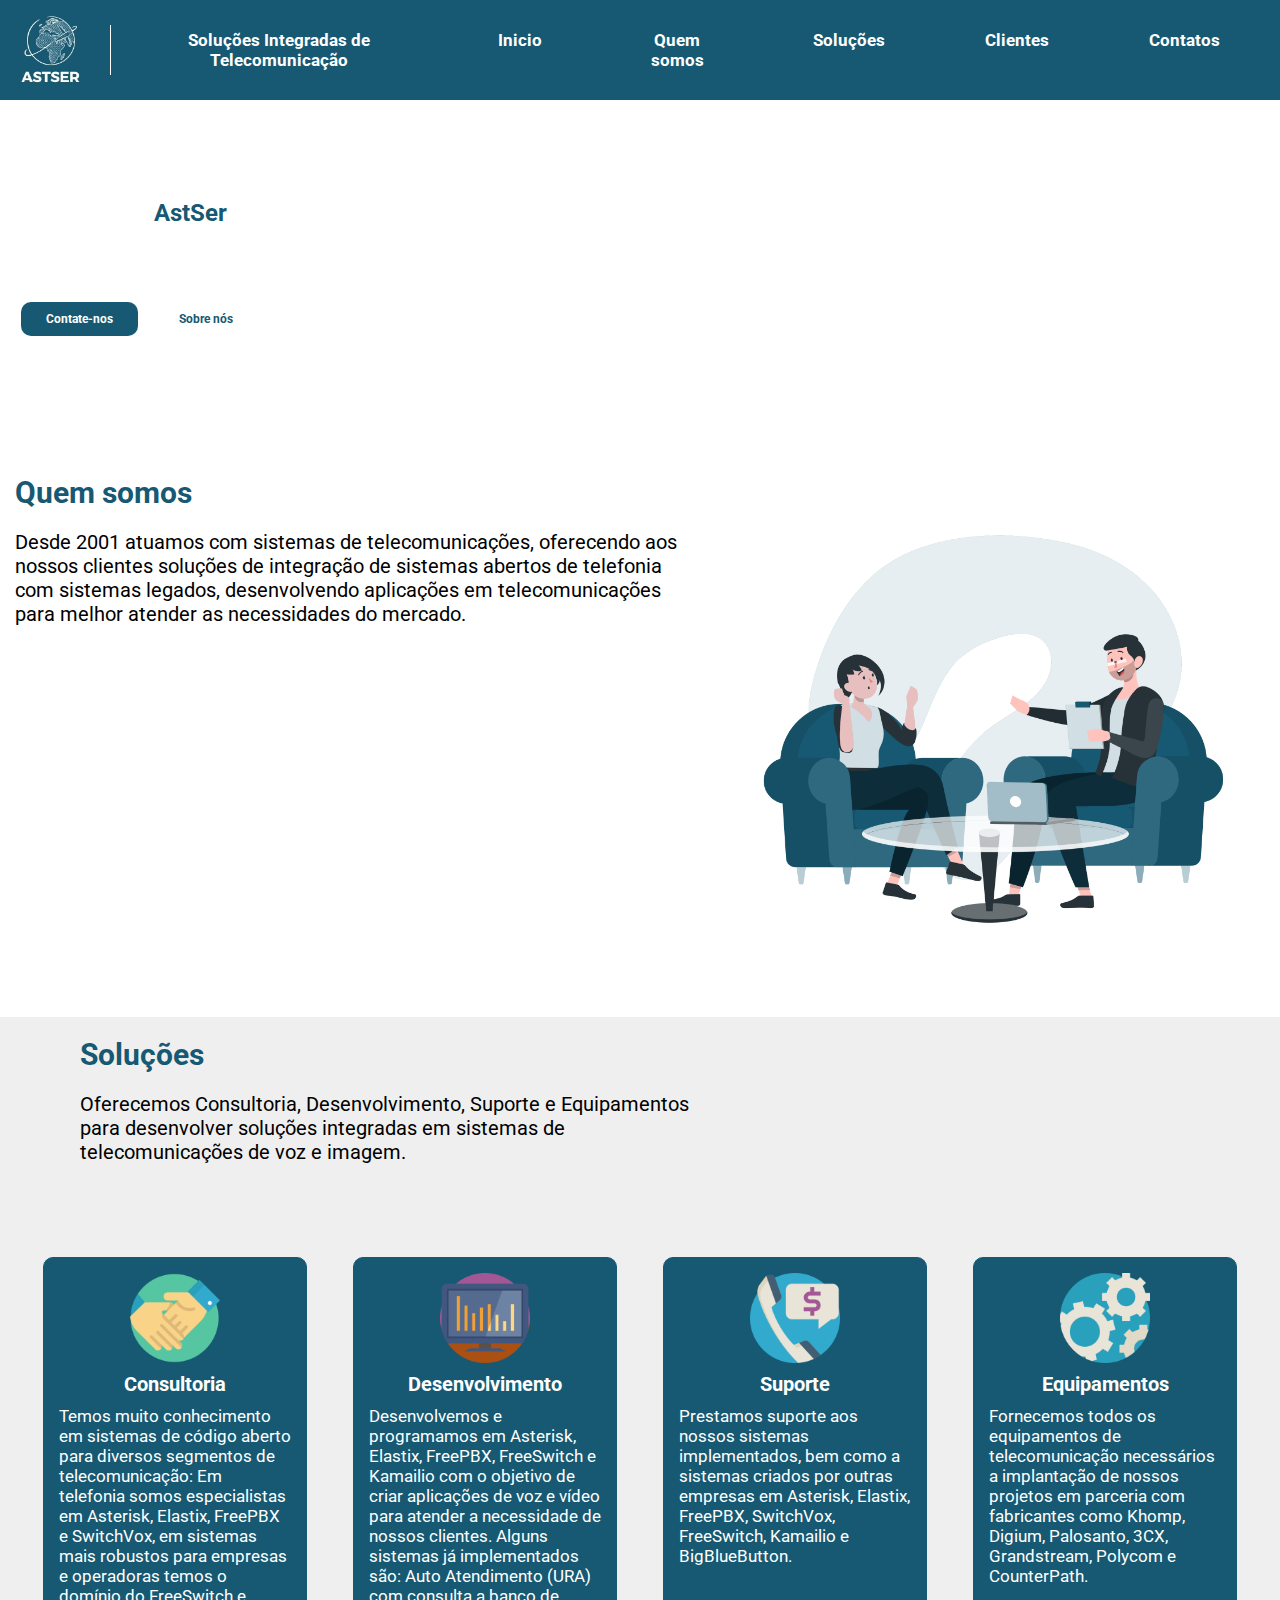
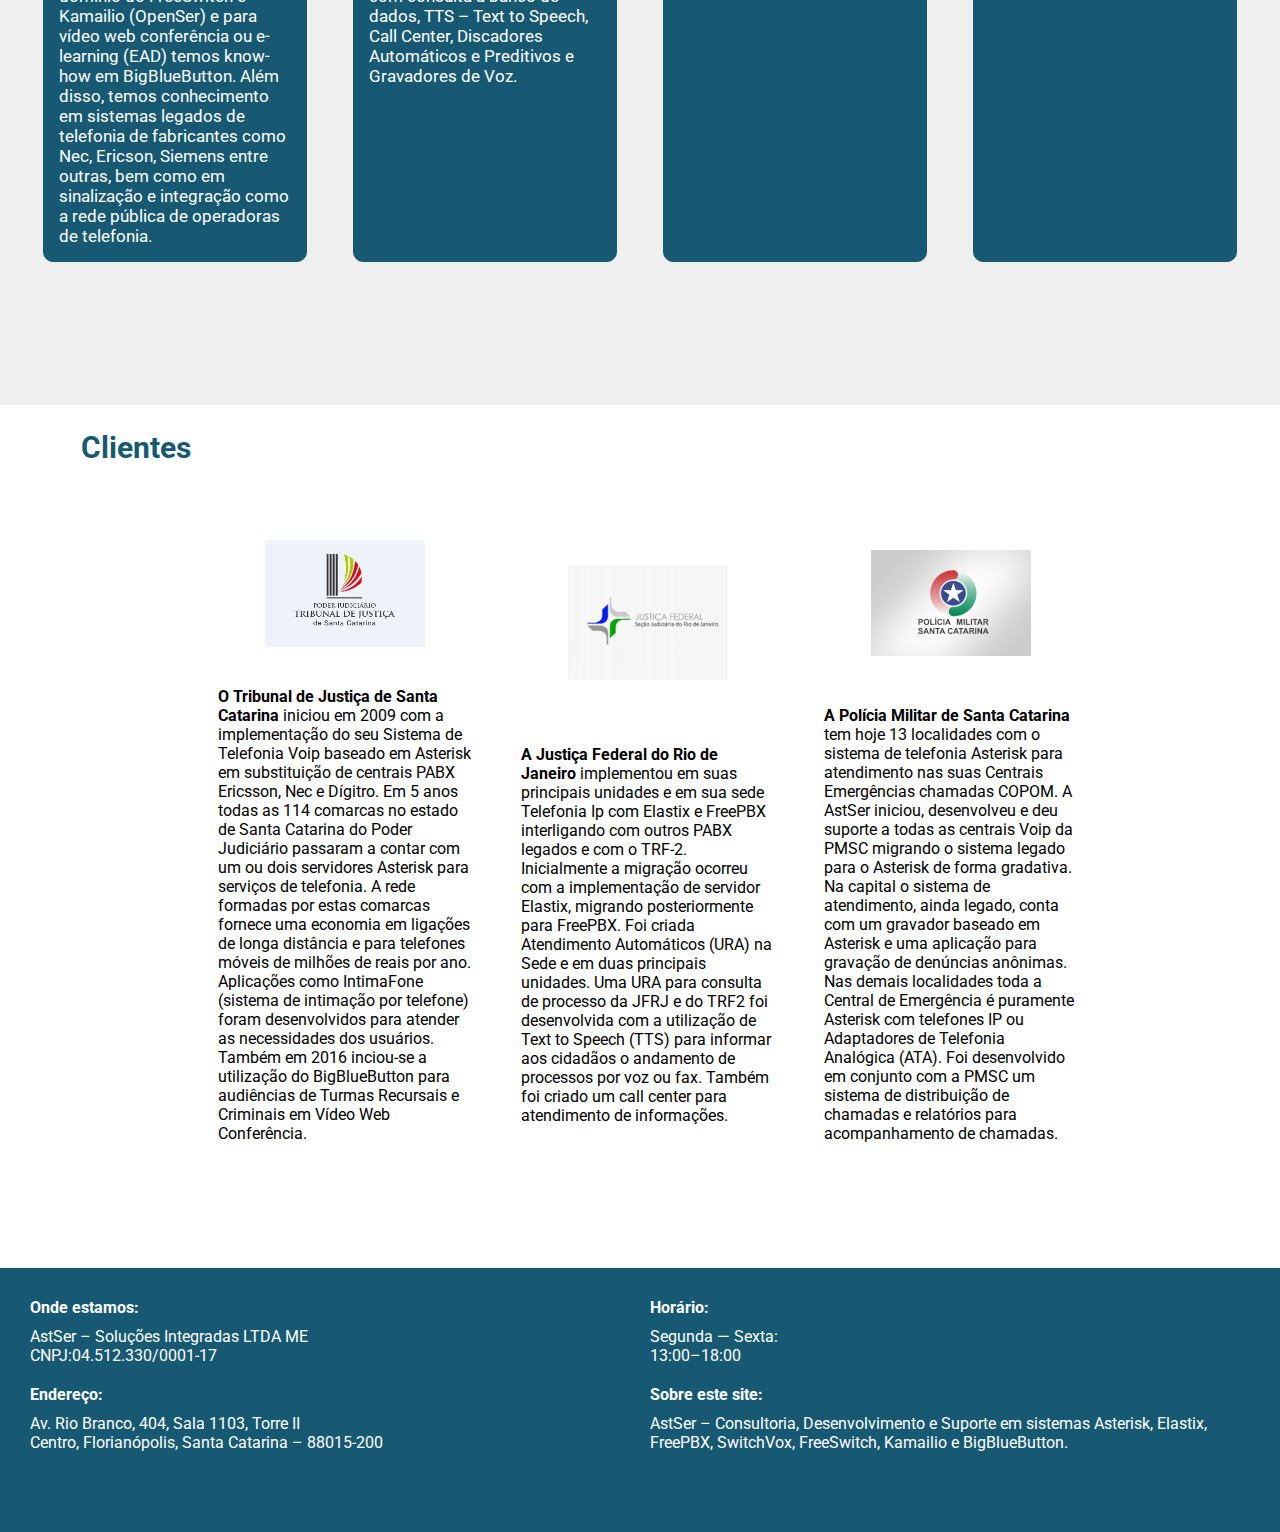
==== commit c1414679: "update 3.0" ====
--- a/index.html
+++ b/index.html
@@ -5,12 +5,13 @@
     <meta http-equiv="X-UA-Compatible" content="IE=edge">
     <meta name="viewport" content="width=device-width, initial-scale=1.0">
     <title>Astser</title>
-    <link rel="stylesheet" href="style.css">
+    
     <link rel="preconnect" href="https://fonts.googleapis.com">
     <link rel="preconnect" href="https://fonts.gstatic.com" crossorigin>
     <link href="https://fonts.googleapis.com/css2?family=Roboto:wght@100&display=swap" rel="stylesheet">
     <link rel="stylesheet" href="https://fonts.googleapis.com/css2?family=Material+Symbols+Outlined:opsz,wght,FILL,GRAD@48,400,0,0" />
     <link href="https://fonts.googleapis.com/css2?family=Roboto:wght@100;900&display=swap" rel="stylesheet">
+    <link rel="stylesheet" href="style.css">
     <script src="https://code.jquery.com/jquery-3.6.1.min.js" integrity="sha256-o88AwQnZB+VDvE9tvIXrMQaPlFFSUTR+nldQm1LuPXQ=" crossorigin="anonymous"></script>
     <script src="prog.js"></script>
 </head>
@@ -31,27 +32,37 @@
                 <div>
                     <div>
                         <ul id="itens" class="itens">
-                            <li><a href="#">Inicio</a></li>
-                            <li><a href="#">Quem somos</a></li>
-                            <li><a href="#">Soluções</a></li>
-                            <li><a href="#">Clientes</a></li>
-                            <li><a href="#">Contatos</a></li>
+                            <a href="index.html">
+                                <li>Inicio</li>
+                            </a>
+                            <a href="pages/quemSomos.html">
+                                <li>Quem somos</li>
+                            </a>
+                            <a href="pages/solucoes.html">
+                                <li>Soluções</li>
+                            </a>
+                            <a href="pages/clientes.html">
+                                <li>Clientes</li>
+                            </a>
+                            <a href="pages/contato.html">
+                                <li>Contatos</li>
+                            </a>
                         </ul>
                     </div>
                     <ul class="itens-2">
-                        <a href="#">
+                        <a href="index.html">
                             <li>Inicio</li>
                         </a>
-                        <a href="#">
+                        <a href="pages/quemSomos.html">
                             <li>Quem somos</li>
                         </a>
-                        <a href="#">
+                        <a href="pages/solucoes.html">
                             <li>Soluções</li>
                         </a>
-                        <a href="#">
+                        <a href="pages/clientes.html">
                             <li>Clientes</li>
                         </a>
-                        <a href="#">
+                        <a href="pages/contato.html">
                             <li>Contatos</li>
                         </a>
                     </ul>
@@ -155,23 +166,29 @@
         <footer>
             <div class="footer">
                 <div class="footer-content">
-                    <div class="footer-info">
-                        <h4>Onde estamos:</h4>
-                        <p>AstSer – Soluções Integradas LTDA ME</p>
-                        <p>CNPJ:04.512.330/0001-17</p>
+                    <div class="footer-space1">
+                        <div class="footer-info">
+                            <h4>Onde estamos:</h4>
+                            <p>AstSer – Soluções Integradas LTDA ME</p>
+                            <p>CNPJ:04.512.330/0001-17</p>
+                        </div>
+                        <div class="footer-info">
+                            <h4>Endereço:</h4>
+                            <p>Av. Rio Branco, 404, Sala 1103, Torre II</p>
+                            <p>Centro, Florianópolis, Santa Catarina – 88015-200</p>
+                        </div>
                     </div>
-                    <div class="footer-info">
-                        <h4>Endereço:</h4>
-                        <p>Av. Rio Branco, 404, Sala 1103, Torre II</p>
-                        <p>Centro, Florianópolis, Santa Catarina – 88015-200</p>
-                    </div>
-                    <div class="footer-info">
-                        <h4>Horário:</h4>
-                        <p>Segunda — Sexta: 13:00–18:00</p>
-                    </div>
-                    <div class="footer-info">
-                        <h4>Sobre este site:</h4>
-                        <p>AstSer – Consultoria, Desenvolvimento e Suporte em sistemas Asterisk, Elastix, FreePBX, SwitchVox, FreeSwitch, Kamailio e BigBlueButton.</p>
+
+                    <div class="footer-space2">
+                        <div class="footer-info">
+                            <h4>Horário:</h4>
+                            <p>Segunda — Sexta:</p>
+                            <p>13:00–18:00</p>
+                        </div>
+                        <div class="footer-info">
+                            <h4>Sobre este site:</h4>
+                            <p>AstSer – Consultoria, Desenvolvimento e Suporte em sistemas Asterisk, Elastix, FreePBX, SwitchVox, FreeSwitch, Kamailio e BigBlueButton.</p>
+                        </div>
                     </div>
                 </div>
             </div>
--- a/style.css
+++ b/style.css
@@ -313,6 +313,18 @@
     .who-img img{
         min-width: 50%;
     }
+    /* FOOTER */
+    .footer-content{
+        display: flex;
+        justify-content: space-between;
+        padding-bottom: 50px;
+    }
+    .footer-space1{
+        width: 50%;
+    }
+    .footer-space2{
+        width: 50%;
+    }
 }
 @media (min-width:1200px) {
     .menu{
